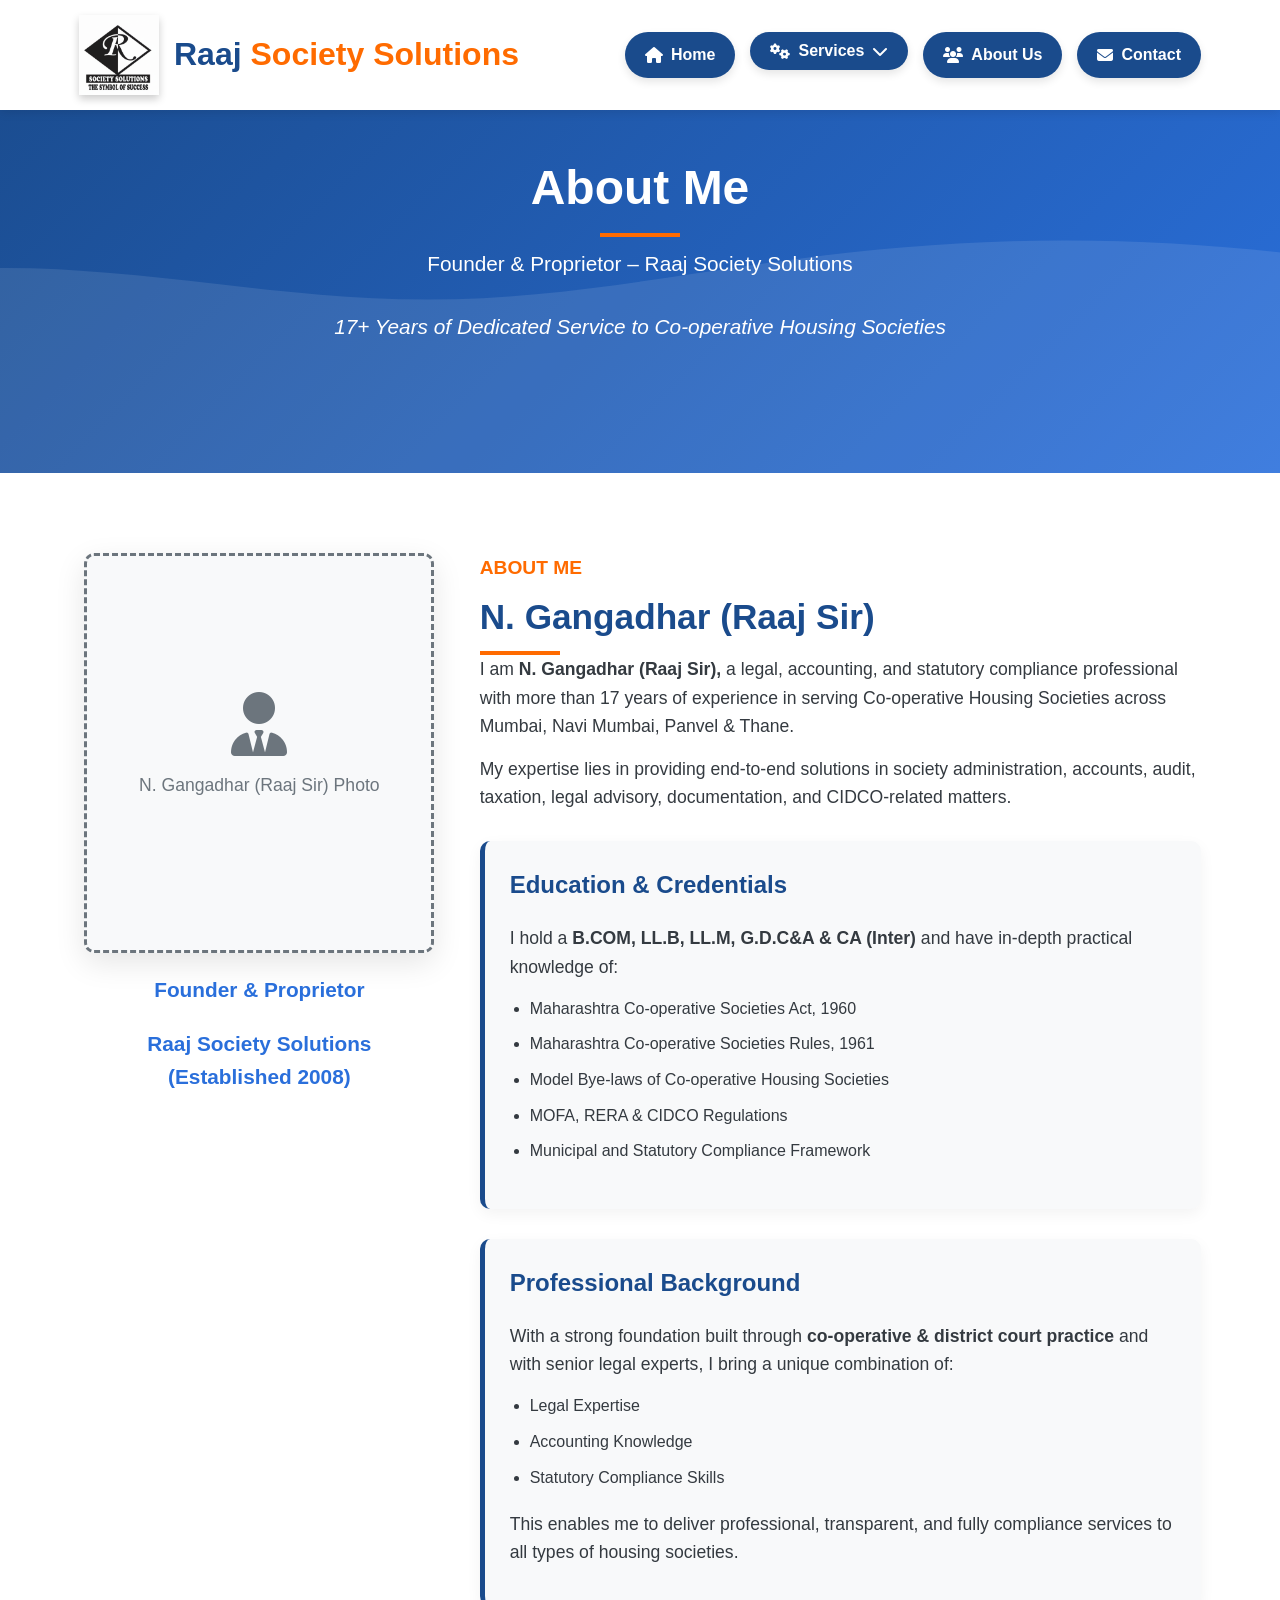
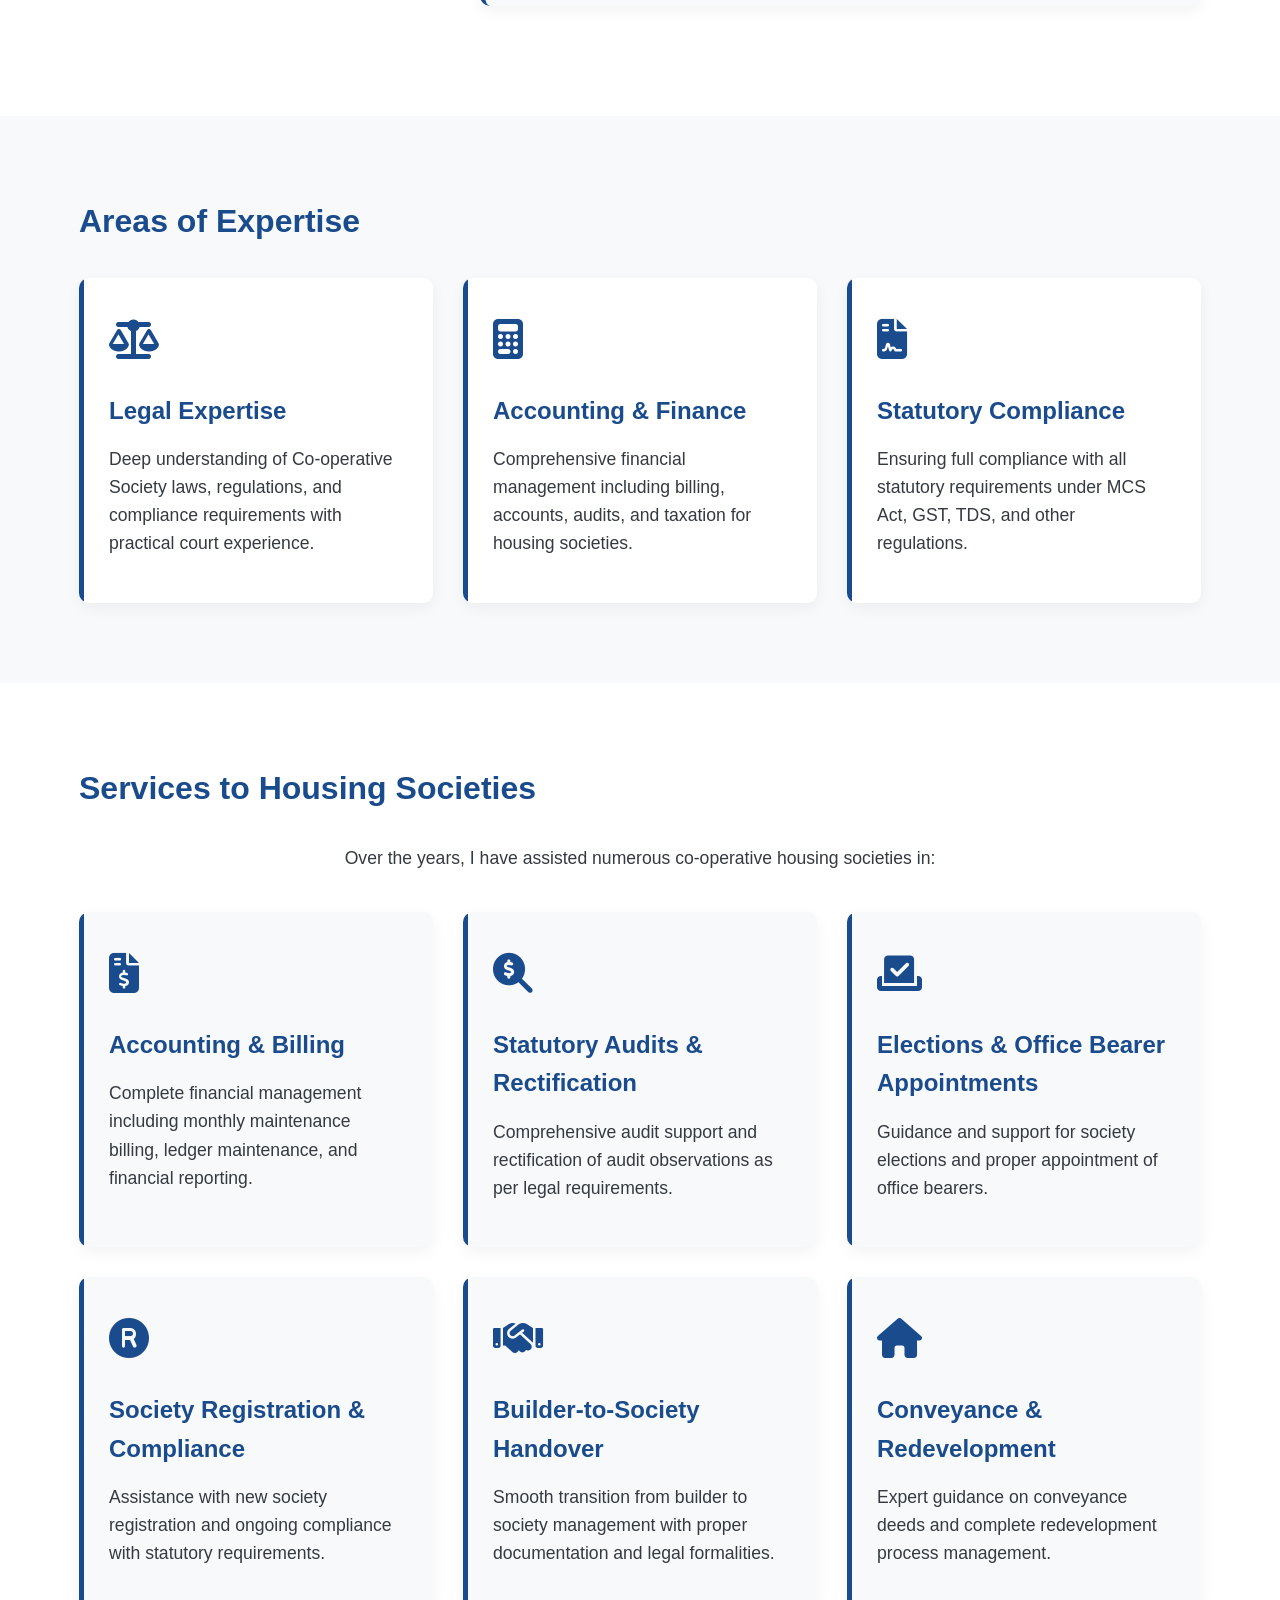
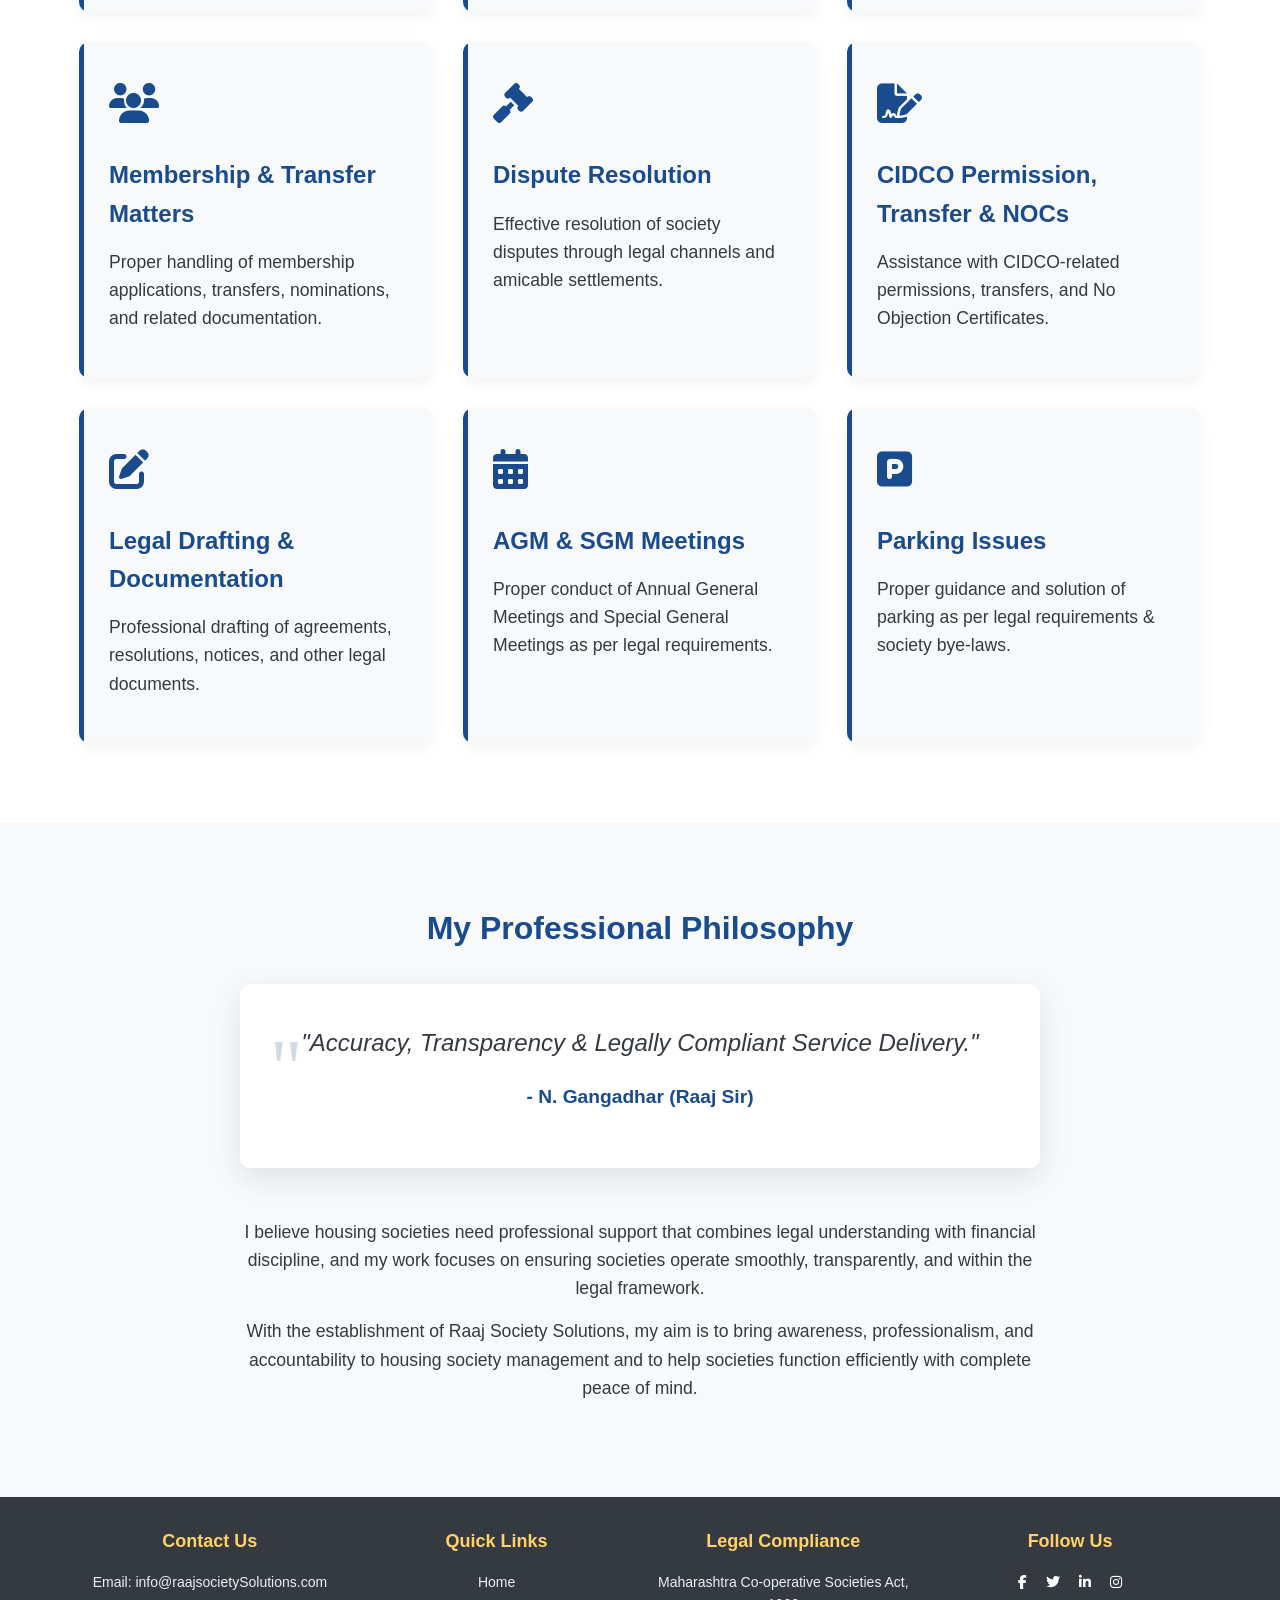
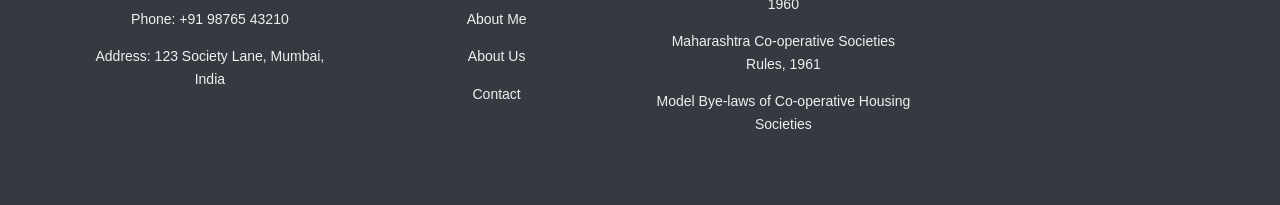
==== about-me.html @ 1106d4ea "first commit" ====
<!DOCTYPE html>
<html lang="en">
<head>
    <meta charset="UTF-8">
    <meta name="viewport" content="width=device-width, initial-scale=1.0">
    <title>About Me - N. Gangadhar (Raaj Sir) | RAAJ Society Solutions</title>
    <link rel="stylesheet" href="https://cdnjs.cloudflare.com/ajax/libs/font-awesome/6.4.0/css/all.min.css">
    <style>
        /* Previous styles remain same, adding new styles for mobile menu */

        /* Mobile Menu Styles */
        .mobile-menu-btn {
            display: none;
            background: none;
            border: none;
            font-size: 1.8rem;
            color: var(--primary);
            cursor: pointer;
            padding: 10px;
            z-index: 1002;
        }

        .mobile-menu-overlay {
            position: fixed;
            top: 0;
            left: 0;
            width: 100%;
            height: 100%;
            background-color: rgba(0, 0, 0, 0.8);
            z-index: 1001;
            opacity: 0;
            visibility: hidden;
            transition: all 0.3s ease;
        }

        .mobile-menu-overlay.active {
            opacity: 1;
            visibility: visible;
        }

        .mobile-menu-container {
            position: fixed;
            top: 0;
            right: -100%;
            width: 85%;
            max-width: 400px;
            height: 100%;
            background: white;
            z-index: 1002;
            padding: 20px;
            overflow-y: auto;
            transition: right 0.4s cubic-bezier(0.4, 0, 0.2, 1);
            box-shadow: -5px 0 25px rgba(0, 0, 0, 0.2);
        }

        .mobile-menu-container.active {
            right: 0;
        }

        .mobile-menu-header {
            display: flex;
            justify-content: space-between;
            align-items: center;
            padding-bottom: 20px;
            border-bottom: 1px solid #eee;
            margin-bottom: 20px;
        }

        .mobile-logo {
            font-size: 1.5rem;
            font-weight: 700;
            color: var(--primary);
        }

        .mobile-logo span {
            color: var(--accent);
        }

        .close-menu-btn {
            background: none;
            border: none;
            font-size: 1.8rem;
            color: var(--gray);
            cursor: pointer;
            width: 40px;
            height: 40px;
            display: flex;
            align-items: center;
            justify-content: center;
            border-radius: 50%;
            transition: all 0.3s ease;
        }

        .close-menu-btn:hover {
            background-color: var(--light);
            color: var(--primary);
            transform: rotate(90deg);
        }

        .mobile-nav {
            display: flex;
            flex-direction: column;
            gap: 10px;
        }

        .mobile-nav-item {
            display: flex;
            align-items: center;
            padding: 15px;
            text-decoration: none;
            color: var(--dark);
            border-radius: 8px;
            transition: all 0.3s ease;
            border-left: 4px solid transparent;
        }

        .mobile-nav-item:hover {
            background-color: rgba(26, 75, 140, 0.08);
            border-left-color: var(--accent);
            color: var(--primary);
            transform: translateX(5px);
        }

        .mobile-nav-item i {
            width: 30px;
            font-size: 1.2rem;
            margin-right: 10px;
        }

        .mobile-services-dropdown {
            position: relative;
        }

        .mobile-services-toggle {
            width: 100%;
            text-align: left;
            background: none;
            border: none;
            padding: 15px;
            color: var(--dark);
            font-size: 1rem;
            display: flex;
            align-items: center;
            justify-content: space-between;
            cursor: pointer;
            border-radius: 8px;
            transition: all 0.3s ease;
            border-left: 4px solid transparent;
        }

        .mobile-services-toggle:hover {
            background-color: rgba(26, 75, 140, 0.08);
            border-left-color: var(--accent);
            color: var(--primary);
        }

        .mobile-services-toggle i:first-child {
            width: 30px;
            margin-right: 10px;
            font-size: 1.2rem;
        }

        .mobile-services-menu {
            max-height: 0;
            overflow: hidden;
            transition: max-height 0.4s cubic-bezier(0.4, 0, 0.2, 1);
            padding-left: 20px;
        }

        .mobile-services-menu.active {
            max-height: 500px;
        }

        .mobile-service-item {
            display: flex;
            align-items: center;
            padding: 12px 15px;
            text-decoration: none;
            color: var(--dark);
            border-radius: 6px;
            transition: all 0.3s ease;
            margin: 5px 0;
        }

        .mobile-service-item:hover {
            background-color: rgba(26, 75, 140, 0.05);
            color: var(--primary);
            padding-left: 20px;
        }

        .mobile-service-item i {
            width: 25px;
            margin-right: 10px;
            font-size: 1rem;
            color: var(--primary);
        }

        .mobile-contact-info {
            margin-top: 30px;
            padding: 20px;
            background: var(--light);
            border-radius: 10px;
            border-left: 4px solid var(--accent);
        }

        .mobile-contact-info h4 {
            color: var(--primary);
            margin-bottom: 15px;
            font-size: 1.1rem;
        }

        .mobile-contact-info p {
            margin-bottom: 10px;
            font-size: 0.95rem;
        }

        .mobile-contact-info i {
            color: var(--primary);
            margin-right: 10px;
            width: 20px;
        }

        /* Responsive adjustments */
        @media (max-width: 992px) {
            .nav-buttons {
                display: none;
            }

            .mobile-menu-btn {
                display: block;
            }

            .header-content {
                padding: 12px 0;
            }

            .logo-text {
                font-size: 1.5rem;
            }

            .logo-container img {
                width: 60px;
                height: 60px;
            }
        }

        @media (max-width: 576px) {
            .mobile-menu-container {
                width: 100%;
                max-width: 100%;
            }

            .logo-text {
                font-size: 1.3rem;
            }

            .hero {
                padding: 150px 0 80px;
            }

            .hero h1 {
                font-size: 2rem;
            }
        }

        /* Animation for mobile menu items */
        @keyframes slideInRight {
            from {
                opacity: 0;
                transform: translateX(20px);
            }
            to {
                opacity: 1;
                transform: translateX(0);
            }
        }

        .mobile-nav-item,
        .mobile-services-toggle,
        .mobile-service-item {
            animation: slideInRight 0.3s ease forwards;
            opacity: 0;
        }

        .mobile-nav-item:nth-child(1) { animation-delay: 0.1s; }
        .mobile-nav-item:nth-child(2) { animation-delay: 0.15s; }
        .mobile-nav-item:nth-child(3) { animation-delay: 0.2s; }
        .mobile-services-toggle { animation-delay: 0.25s; }
        .mobile-service-item:nth-child(1) { animation-delay: 0.3s; }
        .mobile-service-item:nth-child(2) { animation-delay: 0.35s; }
        .mobile-service-item:nth-child(3) { animation-delay: 0.4s; }
        .mobile-service-item:nth-child(4) { animation-delay: 0.45s; }
        .mobile-service-item:nth-child(5) { animation-delay: 0.5s; }
        .mobile-service-item:nth-child(6) { animation-delay: 0.55s; }
        .mobile-service-item:nth-child(7) { animation-delay: 0.6s; }
        .mobile-service-item:nth-child(8) { animation-delay: 0.65s; }
        .mobile-service-item:nth-child(9) { animation-delay: 0.7s; }

        /* Rest of your existing CSS remains the same */
        /* Base Styles */
        :root {
            --primary: #1a4b8c;
            --secondary: #2a6fdb;
            --accent: #ff6b00;
            --light: #f8f9fa;
            --dark: #343a40;
            --gray: #6c757d;
            --transition: all 0.3s ease;
        }
        
        * {
            margin: 0;
            padding: 0;
            box-sizing: border-box;
            font-family: 'Segoe UI', Tahoma, Geneva, Verdana, sans-serif;
        }
        
        html {
            scroll-behavior: smooth;
        }
        
        body {
            background-color: #f5f7fa;
            color: var(--dark);
            line-height: 1.6;
        }
        
        .container {
            width: 90%;
            max-width: 1200px;
            margin: 0 auto;
            padding: 0 15px;
        }
        
        section {
            padding: 80px 0;
        }
        
        h1, h2, h3, h4 {
            margin-bottom: 20px;
            color: var(--primary);
        }
        
        h1 {
            font-size: 2.5rem;
            position: relative;
            display: inline-block;
        }
        
        h1:after {
            content: '';
            position: absolute;
            bottom: -10px;
            left: 0;
            width: 80px;
            height: 4px;
            background: var(--accent);
        }
        
        h2 {
            font-size: 2rem;
            margin-bottom: 30px;
        }
        
        h3 {
            font-size: 1.5rem;
        }
        
        p {
            margin-bottom: 15px;
            font-size: 1.1rem;
        }
        
        ul {
            padding-left: 20px;
            margin-bottom: 20px;
        }
        
        li {
            margin-bottom: 10px;
        }
        
        /* Header Styles */
        header {
            background-color: white;
            box-shadow: 0 2px 10px rgba(0,0,0,0.1);
            position: fixed;
            width: 100%;
            top: 0;
            z-index: 1000;
        }
        
        .header-content {
            display: flex;
            justify-content: space-between;
            align-items: center;
            padding: 15px 0;
        }
        
        .logo-container {
            display: flex;
            align-items: center;
        }
        
        .logo-container img {
            width: 80px;
            height: 80px;
            background-color: var(--primary);
            display: flex;
            align-items: center;
            justify-content: center;
            color: white;
            font-weight: bold;
            font-size: 1.5rem;
            margin-right: 15px;
            box-shadow: 0 4px 8px rgba(0,0,0,0.2);
            transition: var(--transition);
        }
        
        .logo:hover {
            transform: rotate(10deg) scale(1.05);
            box-shadow: 0 6px 12px rgba(0,0,0,0.3);
        }
        
        .logo-text {
            font-size: 2rem;
            font-weight: 700;
            color: var(--primary);
        }
        
        .logo-text span {
            color: var(--accent);
        }
        
        /* Navigation Buttons */
        .nav-buttons {
            display: flex;
            gap: 15px;
        }
        
        .home-btn, .services-btn, .contact-btn, .about-btn {
            background-color: var(--primary);
            color: white;
            padding: 10px 20px;
            border-radius: 30px;
            text-decoration: none;
            font-weight: 600;
            transition: var(--transition);
            display: flex;
            align-items: center;
            gap: 8px;
            box-shadow: 0 4px 8px rgba(0,0,0,0.1);
            border: none;
            cursor: pointer;
            font-size: 1rem;
        }
        
        .home-btn:hover, .services-btn:hover, .contact-btn:hover, .about-btn:hover {
            background-color: var(--secondary);
            transform: translateY(-3px);
            box-shadow: 0 6px 12px rgba(0,0,0,0.15);
        }
        
        /* Services Dropdown */
        .services-dropdown {
            position: relative;
        }
        
        .dropdown-content {
            position: absolute;
            top: 100%;
            left: 0;
            width: 280px;
            background-color: white;
            box-shadow: 0 8px 25px rgba(0,0,0,0.15);
            border-radius: 10px;
            padding: 15px 0;
            z-index: 1001;
            opacity: 0;
            visibility: hidden;
            transform: translateY(10px);
            transition: var(--transition);
            margin-top: 10px;
        }
        
        .services-dropdown:hover .dropdown-content {
            opacity: 1;
            visibility: visible;
            transform: translateY(0);
        }
        
        .dropdown-content:before {
            content: '';
            position: absolute;
            top: -8px;
            left: 25px;
            width: 16px;
            height: 16px;
            background-color: white;
            transform: rotate(45deg);
            box-shadow: -3px -3px 5px rgba(0,0,0,0.04);
        }
        
        .dropdown-item {
            display: flex;
            align-items: center;
            padding: 12px 25px;
            text-decoration: none;
            color: var(--dark);
            transition: var(--transition);
            border-left: 4px solid transparent;
        }
        
        .dropdown-item:hover {
            background-color: rgba(26, 75, 140, 0.05);
            border-left-color: var(--accent);
            color: var(--primary);
            padding-left: 30px;
        }
        
        .dropdown-icon {
            width: 30px;
            color: var(--primary);
            font-size: 1.1rem;
            margin-right: 12px;
        }
        
        .dropdown-item:hover .dropdown-icon {
            color: var(--accent);
        }
        
        .dropdown-text {
            flex: 1;
            font-weight: 500;
        }
        
        .dropdown-arrow {
            font-size: 0.8rem;
            color: var(--gray);
            transition: var(--transition);
        }
        
        .dropdown-item:hover .dropdown-arrow {
            color: var(--accent);
            transform: translateX(3px);
        }
        
        /* Hero Section */
        .hero {
            background: linear-gradient(135deg, var(--primary) 0%, var(--secondary) 100%);
            color: white;
            padding: 150px 0 100px;
            text-align: center;
            position: relative;
            overflow: hidden;
        }
        
        .hero:before {
            content: '';
            position: absolute;
            top: 0;
            left: 0;
            width: 100%;
            height: 100%;
            background: url('data:image/svg+xml;utf8,<svg xmlns="http://www.w3.org/2000/svg" viewBox="0 0 1440 320"><path fill="%23ffffff" fill-opacity="0.1" d="M0,224L48,213.3C96,203,192,181,288,181.3C384,181,480,203,576,202.7C672,203,768,181,864,170.7C960,160,1056,160,1152,170.7C1248,181,1344,203,1392,213.3L1440,224L1440,320L1392,320C1344,320,1248,320,1152,320C1056,320,960,320,864,320C768,320,672,320,576,320C480,320,384,320,288,320C192,320,96,320,48,320L0,320Z"></path></svg>');
            background-size: cover;
            background-position: center;
        }
        
        .hero-content {
            position: relative;
            z-index: 1;
            max-width: 800px;
            margin: 0 auto;
        }
        
        .hero h1 {
            color: white;
            font-size: 3rem;
            margin-bottom: 20px;
            animation: fadeInUp 1s ease;
        }
        
        .hero h1:after {
            background: var(--accent);
            left: 50%;
            transform: translateX(-50%);
        }
        
        .hero p {
            font-size: 1.3rem;
            margin-bottom: 30px;
            animation: fadeInUp 1s ease 0.3s both;
        }
        
        .tagline {
            font-style: italic;
            font-weight: 300;
            margin-top: 20px;
            animation: fadeInUp 1s ease 0.6s both;
        }
        
        /* Profile Section */
        .profile {
            background-color: white;
        }
        
        .profile-content {
            display: flex;
            flex-wrap: wrap;
            gap: 40px;
            align-items: flex-start;
        }
        
        .profile-image {
            flex: 1;
            min-width: 300px;
            text-align: center;
        }
        
        .image-placeholder {
            width: 100%;
            max-width: 350px;
            height: 400px;
            background-color: var(--light);
            border-radius: 10px;
            margin: 0 auto 20px;
            display: flex;
            align-items: center;
            justify-content: center;
            flex-direction: column;
            box-shadow: 0 10px 30px rgba(0,0,0,0.1);
            transition: var(--transition);
            border: 3px dashed var(--gray);
        }
        .image-placeholder img{
            height: 500px;
            width: 300px;
        }
        .image-placeholder:hover {
            transform: translateY(-10px);
            box-shadow: 0 15px 40px rgba(0,0,0,0.15);
        }
        
        .image-placeholder i {
            font-size: 4rem;
            color: var(--gray);
            margin-bottom: 15px;
        }
        
        .image-placeholder p {
            color: var(--gray);
            font-weight: 500;
        }
        
        .profile-details {
            flex: 2;
            min-width: 300px;
        }
        
        .profile-title {
            color: var(--accent);
            font-size: 1.2rem;
            margin-bottom: 5px;
        }
        
        .profile-name {
            font-size: 2.2rem;
            color: var(--primary);
            margin-bottom: 10px;
        }
        
        .profile-role {
            font-size: 1.3rem;
            color: var(--secondary);
            margin-bottom: 20px;
            font-weight: 600;
        }
        
        .profile-bio {
            margin-bottom: 30px;
        }
        
        .highlight-box {
            background-color: var(--light);
            padding: 25px;
            border-radius: 10px;
            margin-bottom: 30px;
            box-shadow: 0 5px 15px rgba(0,0,0,0.05);
            border-left: 5px solid var(--primary);
            transition: var(--transition);
        }
        
        .highlight-box:hover {
            transform: translateY(-5px);
            box-shadow: 0 10px 25px rgba(0,0,0,0.1);
        }
        
        /* Expertise Section */
        .expertise {
            background-color: var(--light);
        }
        
        .expertise-grid {
            display: grid;
            grid-template-columns: repeat(auto-fill, minmax(300px, 1fr));
            gap: 30px;
        }
        
        .expertise-card {
            background-color: white;
            border-radius: 10px;
            padding: 30px;
            box-shadow: 0 5px 15px rgba(0,0,0,0.05);
            transition: var(--transition);
            position: relative;
            overflow: hidden;
        }
        
        .expertise-card:before {
            content: '';
            position: absolute;
            top: 0;
            left: 0;
            width: 5px;
            height: 100%;
            background-color: var(--primary);
            transition: var(--transition);
        }
        
        .expertise-card:hover {
            transform: translateY(-10px);
            box-shadow: 0 15px 30px rgba(0,0,0,0.1);
        }
        
        .expertise-card:hover:before {
            width: 100%;
            opacity: 0.1;
        }
        
        .expertise-icon {
            font-size: 2.5rem;
            color: var(--primary);
            margin-bottom: 20px;
            transition: var(--transition);
        }
        
        .expertise-card:hover .expertise-icon {
            color: var(--accent);
            transform: scale(1.1);
        }
        
        .expertise-card h3 {
            margin-bottom: 15px;
            transition: var(--transition);
        }
        
        .expertise-card:hover h3 {
            color: var(--secondary);
        }
        
        /* Services Section */
        .services {
            background-color: white;
        }
        
        .services-grid {
            display: grid;
            grid-template-columns: repeat(auto-fill, minmax(300px, 1fr));
            gap: 30px;
        }
        
        .service-card {
            background-color: var(--light);
            border-radius: 10px;
            padding: 30px;
            box-shadow: 0 5px 15px rgba(0,0,0,0.05);
            transition: var(--transition);
            position: relative;
            overflow: hidden;
        }
        
        .service-card:before {
            content: '';
            position: absolute;
            top: 0;
            left: 0;
            width: 5px;
            height: 100%;
            background-color: var(--primary);
            transition: var(--transition);
        }
        
        .service-card:hover {
            transform: translateY(-10px);
            box-shadow: 0 15px 30px rgba(0,0,0,0.1);
        }
        
        .service-card:hover:before {
            width: 100%;
            opacity: 0.1;
        }
        
        .service-icon {
            font-size: 2.5rem;
            color: var(--primary);
            margin-bottom: 20px;
            transition: var(--transition);
        }
        
        .service-card:hover .service-icon {
            color: var(--accent);
            transform: scale(1.1);
        }
        
        .service-card h3 {
            margin-bottom: 15px;
            transition: var(--transition);
        }
        
        .service-card:hover h3 {
            color: var(--secondary);
        }
        
        /* Philosophy Section */
        .philosophy {
            background-color: var(--light);
            text-align: center;
        }
        
        .quote {
            max-width: 800px;
            margin: 0 auto;
            padding: 40px;
            background-color: white;
            border-radius: 10px;
            box-shadow: 0 10px 30px rgba(0,0,0,0.1);
            position: relative;
            transition: var(--transition);
        }
        
        .quote:hover {
            transform: translateY(-10px);
            box-shadow: 0 15px 40px rgba(0,0,0,0.15);
        }
        
        .quote:before {
            content: '"';
            position: absolute;
            top: 20px;
            left: 30px;
            font-size: 5rem;
            color: var(--primary);
            opacity: 0.2;
            font-family: Georgia, serif;
        }
        
        .quote-text {
            font-size: 1.5rem;
            font-style: italic;
            color: var(--dark);
            margin-bottom: 20px;
            position: relative;
            z-index: 1;
        }
        
        .quote-author {
            font-weight: 600;
            color: var(--primary);
            font-size: 1.2rem;
        }
        
        /* Footer */
        footer {
            background: var(--dark);
            color: white;
            padding: 30px 0;
            text-align: center;
        }
        
        .footer-content {
            display: flex;
            justify-content: space-between;
            flex-wrap: wrap;
            gap: 25px;
            margin-bottom: 25px;
        }
        
        .footer-section {
            flex: 1;
            min-width: 200px;
        }
        
        .footer-section h3 {
            font-size: 18px;
            margin-bottom: 15px;
            color: #ffd166;
        }
        
        .footer-section p, .footer-section a {
            color: #ecf0f1;
            line-height: 1.6;
            font-size: 14px;
        }
        
        .footer-section a {
            text-decoration: none;
            transition: all 0.3s ease;
            position: relative;
        }
        
        .footer-section a::after {
            content: '';
            position: absolute;
            bottom: -2px;
            left: 0;
            width: 0;
            height: 1px;
            background: #ffd166;
            transition: width 0.3s ease;
        }
        
        .footer-section a:hover::after {
            width: 100%;
        }
        
        .footer-section a:hover {
            color: #ffd166;
        }
        
        .footer-bottom {
            border-top: 1px solid #2a5298;
            padding-top: 15px;
            font-size: 13px;
        }
        
        /* Animations */
        @keyframes fadeInUp {
            from {
                opacity: 0;
                transform: translateY(30px);
            }
            to {
                opacity: 1;
                transform: translateY(0);
            }
        }
        
        .fade-in {
            opacity: 0;
            transform: translateY(30px);
            transition: opacity 0.6s ease, transform 0.6s ease;
        }
        
        .fade-in.visible {
            opacity: 1;
            transform: translateY(0);
        }
        
        /* Responsive Styles */
        @media (max-width: 992px) {
            .nav-buttons {
                display: none;
            }
            
            .dropdown-content {
                position: fixed;
                width: 90%;
                left: 5%;
                top: 120px;
            }
        }
        
        @media (max-width: 768px) {
            h1 {
                font-size: 2rem;
            }
            
            h2 {
                font-size: 1.8rem;
            }
            
            .hero{
                padding: 130px 0 80px;
            }

            .hero h1 {
                font-size: 2.2rem;
            }
            
            .hero p {
                font-size: 1.1rem;
            }
            
            section {
                padding: 60px 0;
            }
            
            .header-content {
                padding: 10px 0;
            }
            
            .profile-name {
                font-size: 1.8rem;
            }
        }
        
        @media (max-width: 576px) {
            .logo-text {
                font-size: 1.3rem;
            }
            
            .logo-container img {
                width: 50px;
                height: 50px;
                font-size: 1rem;
                margin-right: 10px;
            }
        }
    </style>
</head>
<body>
    <!-- Mobile Menu Overlay -->
    <div class="mobile-menu-overlay" id="mobileMenuOverlay"></div>

    <!-- Mobile Menu Container -->
    <div class="mobile-menu-container" id="mobileMenuContainer">
        <div class="mobile-menu-header">
            <div class="mobile-logo">Raaj <span>Society Solutions</span></div>
            <button class="close-menu-btn" id="closeMenuBtn">
                <i class="fas fa-times"></i>
            </button>
        </div>
        
        <div class="mobile-nav">
            <a href="index.html" class="mobile-nav-item">
                <i class="fas fa-home"></i> Home
            </a>
            
            <!-- Mobile Services Dropdown -->
            <div class="mobile-services-dropdown">
                <button class="mobile-services-toggle" id="mobileServicesToggle">
                    <i class="fas fa-cogs"></i> Services <i class="fas fa-chevron-down"></i>
                </button>
                <div class="mobile-services-menu" id="mobileServicesMenu">
                    <a href="accounts-services.html" class="mobile-service-item">
                        <i class="fas fa-file-invoice-dollar"></i>
                        Accounts Writing Services
                    </a>
                    <a href="audit-services.html" class="mobile-service-item">
                        <i class="fas fa-search-dollar"></i>
                        Audit Services
                    </a>
                    <a href="statutory-services.html" class="mobile-service-item">
                        <i class="fas fa-balance-scale"></i>
                        Statutory Services
                    </a>
                    <a href="educational-services.html" class="mobile-service-item">
                        <i class="fas fa-chalkboard-teacher"></i>
                        Educational & Awareness Services
                    </a>
                    <a href="insurance-services.html" class="mobile-service-item">
                        <i class="fas fa-shield-alt"></i>
                        Insurance Services
                    </a>
                    <a href="legal-consultancy.html" class="mobile-service-item">
                        <i class="fas fa-gavel"></i>
                        Legal Consultancy
                    </a>
                    <a href="taxation-consultancy.html" class="mobile-service-item">
                        <i class="fas fa-calculator"></i>
                        Taxation Consultancy
                    </a>
                    <a href="election-services.html" class="mobile-service-item">
                        <i class="fas fa-tasks"></i>
                        Election Services
                    </a>
                </div>
            </div>
            
            <a href="about-us.html" class="mobile-nav-item">
                <i class="fas fa-users"></i> About Us
            </a>
            
            <a href="contact.html" class="mobile-nav-item">
                <i class="fas fa-envelope"></i> Contact
            </a>
        </div>
        
        <div class="mobile-contact-info">
            <h4>Contact Info</h4>
            <p><i class="fas fa-phone"></i> +91 720 818 2007</p>
            <p><i class="fas fa-envelope"></i> raajsocietyhub.in</p>
            <p><i class="fas fa-map-marker-alt"></i> Navi Mumbai, Maharashtra</p>
        </div>
    </div>

    <!-- Header -->
    <header>
        <div class="container">
            <div class="header-content">
                <div class="logo-container">
                    <img src="img/R LOGO.png" alt="Raaj Society Solutions Logo">
                    <div class="logo-text">Raaj <span>Society Solutions</span></div>
                </div>
                
                <!-- Desktop Navigation -->
                <div class="nav-buttons">
                    <a href="index.html" class="home-btn">
                        <i class="fas fa-home"></i> Home
                    </a>
                    
                    <!-- Services Dropdown -->
                    <div class="services-dropdown">
                        <button class="services-btn">
                            <i class="fas fa-cogs"></i> Services <i class="fas fa-chevron-down"></i>
                        </button>
                        <div class="dropdown-content">
                            <a href="accounts-services.html" class="dropdown-item">
                                <i class="fas fa-file-invoice-dollar dropdown-icon"></i>
                                <span class="dropdown-text">Accounts Writing Services</span>
                                <i class="fas fa-chevron-right dropdown-arrow"></i>
                            </a>
                            <a href="audit-services.html" class="dropdown-item">
                                <i class="fas fa-search-dollar dropdown-icon"></i>
                                <span class="dropdown-text">Audit Services</span>
                                <i class="fas fa-chevron-right dropdown-arrow"></i>
                            </a>
                            <a href="statutory-services.html" class="dropdown-item">
                                <i class="fas fa-balance-scale dropdown-icon"></i>
                                <span class="dropdown-text">Statutory Services</span>
                                <i class="fas fa-chevron-right dropdown-arrow"></i>
                            </a>
                            <a href="educational-services.html" class="dropdown-item">
                                <i class="fas fa-chalkboard-teacher dropdown-icon"></i>
                                <span class="dropdown-text">Awareness & Training Services</span>
                                <i class="fas fa-chevron-right dropdown-arrow"></i>
                            </a>
                            <a href="insurance-services.html" class="dropdown-item">
                                <i class="fas fa-shield-alt dropdown-icon"></i>
                                <span class="dropdown-text">Insurance Services</span>
                                <i class="fas fa-chevron-right dropdown-arrow"></i>
                            </a>
                            <a href="legal-consultancy.html" class="dropdown-item">
                                <i class="fas fa-gavel dropdown-icon"></i>
                                <span class="dropdown-text">Legal Consultancy</span>
                                <i class="fas fa-chevron-right dropdown-arrow"></i>
                            </a>
                            <a href="taxation-consultancy.html" class="dropdown-item">
                                <i class="fas fa-calculator dropdown-icon"></i>
                                <span class="dropdown-text">Taxation Consultancy</span>
                                <i class="fas fa-chevron-right dropdown-arrow"></i>
                            </a>
                            <a href="election-services.html" class="dropdown-item">
                                <i class="fas fa-tasks dropdown-icon"></i>
                                <span class="dropdown-text">Election Services</span>
                                <i class="fas fa-chevron-right dropdown-arrow"></i>
                            </a>
                        </div>
                    </div>
                    
                    <a href="about-us.html" class="contact-btn">
                        <i class="fas fa-users"></i> About Us
                    </a>
                    
                    <a href="contact.html" class="contact-btn">
                        <i class="fas fa-envelope"></i> Contact
                    </a>
                </div>
                
                <!-- Mobile Menu Button -->
                <button class="mobile-menu-btn" id="mobileMenuBtn">
                    <i class="fas fa-bars"></i>
                </button>
            </div>
        </div>
    </header>

    <!-- Rest of your HTML content remains the same -->
    <!-- Hero Section -->
    <section class="hero">
        <div class="container">
            <div class="hero-content">
                <h1>About Me</h1>
                <p>Founder & Proprietor – Raaj Society Solutions</p>
                <p class="tagline">17+ Years of Dedicated Service to Co-operative Housing Societies</p>
            </div>
        </div>
    </section>

    <!-- Profile Section -->
    <section class="profile">
        <div class="container">
            <div class="profile-content">
                <div class="profile-image fade-in">
                    <div class="image-placeholder">
                        <i class="fas fa-user-tie"></i>
                        <!-- <img src="img/generated-image.png" alt=""> -->
                        <p>N. Gangadhar (Raaj Sir) Photo</p>
                    </div>
                    <div class="profile-role">Founder & Proprietor</div>
                    <div class="profile-role">Raaj Society Solutions <br>(Established 2008)</div>
                </div>
                <div class="profile-details">
                    <h2 class="profile-title">ABOUT ME</h2>
                    <h1 class="profile-name">N. Gangadhar (Raaj Sir)</h1>
                    
                    <div class="profile-bio">
                        <p>I am <strong> N. Gangadhar (Raaj Sir),</strong> a legal, accounting, and statutory compliance professional with more than 17 years of experience in serving Co-operative Housing Societies across Mumbai, Navi Mumbai, Panvel & Thane.</p>
                        <p>My expertise lies in providing end-to-end solutions in society administration, accounts, audit, taxation, legal advisory, documentation, and CIDCO-related matters.</p>
                    </div>
                    
                    <div class="highlight-box fade-in">
                        <h3>Education & Credentials</h3>
                        <p>I hold a <strong>B.COM, LL.B, LL.M, G.D.C&A & CA (Inter)</strong> and have in-depth practical knowledge of:</p>
                        <ul>
                            <li>Maharashtra Co-operative Societies Act, 1960</li>
                            <li>Maharashtra Co-operative Societies Rules, 1961</li>
                            <li>Model Bye-laws of Co-operative Housing Societies</li>
                            <li>MOFA, RERA & CIDCO Regulations</li>
                            <li>Municipal and Statutory Compliance Framework</li>
                        </ul>
                    </div>
                    
                    <div class="highlight-box fade-in">
                        <h3>Professional Background</h3>
                        <p>With a strong foundation built through <strong>co-operative & district court practice</strong> and with senior legal experts, I bring a unique combination of:</p>
                        <ul>
                            <li>Legal Expertise</li>
                            <li>Accounting Knowledge</li>
                            <li>Statutory Compliance Skills</li>
                        </ul>
                        <p>This enables me to deliver professional, transparent, and fully compliance services to all types of housing societies.</p>
                    </div>
                </div>
            </div>
        </div>
    </section>

    <!-- Expertise Section -->
    <section class="expertise">
        <div class="container">
            <h2>Areas of Expertise</h2>
            <div class="expertise-grid">
                <div class="expertise-card fade-in">
                    <div class="expertise-icon">
                        <i class="fas fa-balance-scale"></i>
                    </div>
                    <h3>Legal Expertise</h3>
                    <p>Deep understanding of Co-operative Society laws, regulations, and compliance requirements with practical court experience.</p>
                </div>
                
                <div class="expertise-card fade-in">
                    <div class="expertise-icon">
                        <i class="fas fa-calculator"></i>
                    </div>
                    <h3>Accounting & Finance</h3>
                    <p>Comprehensive financial management including billing, accounts, audits, and taxation for housing societies.</p>
                </div>
                
                <div class="expertise-card fade-in">
                    <div class="expertise-icon">
                        <i class="fas fa-file-contract"></i>
                    </div>
                    <h3>Statutory Compliance</h3>
                    <p>Ensuring full compliance with all statutory requirements under MCS Act, GST, TDS, and other regulations.</p>
                </div>
            </div>
        </div>
    </section>

    <!-- Services Section -->
    <section class="services">
        <div class="container">
            <h2>Services to Housing Societies</h2>
            <p style="text-align: center; margin-bottom: 40px;">Over the years, I have assisted numerous co-operative housing societies in:</p>
            
            <div class="services-grid">
                <div class="service-card fade-in">
                    <div class="service-icon">
                        <i class="fas fa-file-invoice-dollar"></i>
                    </div>
                    <h3>Accounting & Billing</h3>
                    <p>Complete financial management including monthly maintenance billing, ledger maintenance, and financial reporting.</p>
                </div>
                
                <div class="service-card fade-in">
                    <div class="service-icon">
                        <i class="fas fa-search-dollar"></i>
                    </div>
                    <h3>Statutory Audits & Rectification</h3>
                    <p>Comprehensive audit support and rectification of audit observations as per legal requirements.</p>
                </div>
                
                <div class="service-card fade-in">
                    <div class="service-icon">
                        <i class="fas fa-vote-yea"></i>
                    </div>
                    <h3>Elections & Office Bearer Appointments</h3>
                    <p>Guidance and support for society elections and proper appointment of office bearers.</p>
                </div>
                
                <div class="service-card fade-in">
                    <div class="service-icon">
                        <i class="fas fa-registered"></i>
                    </div>
                    <h3>Society Registration & Compliance</h3>
                    <p>Assistance with new society registration and ongoing compliance with statutory requirements.</p>
                </div>
                
                <div class="service-card fade-in">
                    <div class="service-icon">
                        <i class="fas fa-handshake"></i>
                    </div>
                    <h3>Builder-to-Society Handover</h3>
                    <p>Smooth transition from builder to society management with proper documentation and legal formalities.</p>
                </div>
                
                <div class="service-card fade-in">
                    <div class="service-icon">
                        <i class="fas fa-home"></i>
                    </div>
                    <h3>Conveyance & Redevelopment</h3>
                    <p>Expert guidance on conveyance deeds and complete redevelopment process management.</p>
                </div>
                
                <div class="service-card fade-in">
                    <div class="service-icon">
                        <i class="fas fa-users"></i>
                    </div>
                    <h3>Membership & Transfer Matters</h3>
                    <p>Proper handling of membership applications, transfers, nominations, and related documentation.</p>
                </div>
                
                <div class="service-card fade-in">
                    <div class="service-icon">
                        <i class="fas fa-gavel"></i>
                    </div>
                    <h3>Dispute Resolution</h3>
                    <p>Effective resolution of society disputes through legal channels and amicable settlements.</p>
                </div>
                
                <div class="service-card fade-in">
                    <div class="service-icon">
                        <i class="fas fa-file-signature"></i>
                    </div>
                    <h3>CIDCO Permission, Transfer & NOCs</h3>
                    <p>Assistance with CIDCO-related permissions, transfers, and No Objection Certificates.</p>
                </div>
                
                <div class="service-card fade-in">
                    <div class="service-icon">
                        <i class="fas fa-edit"></i>
                    </div>
                    <h3>Legal Drafting & Documentation</h3>
                    <p>Professional drafting of agreements, resolutions, notices, and other legal documents.</p>
                </div>
                
                <div class="service-card fade-in">
                    <div class="service-icon">
                        <i class="fas fa-calendar-alt"></i>
                    </div>
                    <h3>AGM & SGM Meetings</h3>
                    <p>Proper conduct of Annual General Meetings and Special General Meetings as per legal requirements.</p>
                </div>
				
				<div class="service-card fade-in">
                    <div class="service-icon">
                        <i class="fas fa-parking"></i>
                    </div>
                    <h3>Parking Issues</h3>
                    <p>Proper guidance and solution of parking as per legal requirements & society bye-laws.</p>
                </div>
            </div>
        </div>
    </section>

    <!-- Philosophy Section -->
    <section class="philosophy">
        <div class="container">
            <h2>My Professional Philosophy</h2>
            <div class="quote fade-in">
                <p class="quote-text">"Accuracy, Transparency & Legally Compliant Service Delivery."</p>
                <p class="quote-author">- N. Gangadhar (Raaj Sir)</p>
            </div>
            
            <div style="max-width: 800px; margin: 50px auto 0;">
                <p class="fade-in">I believe housing societies need professional support that combines legal understanding with financial discipline, and my work focuses on ensuring societies operate smoothly, transparently, and within the legal framework.</p>
                <p class="fade-in">With the establishment of Raaj Society Solutions, my aim is to bring awareness, professionalism, and accountability to housing society management and to help societies function efficiently with complete peace of mind.</p>
            </div>
        </div>
    </section>

    <!-- Footer -->
    <footer>
        <div class="container">
            <div class="footer-content">
                <div class="footer-section">
                    <h3>Contact Us</h3>
                    <p>Email: info@raajsocietySolutions.com</p>
                    <p>Phone: +91 98765 43210</p>
                    <p>Address: 123 Society Lane, Mumbai, India</p>
                </div>
                <div class="footer-section">
                    <h3>Quick Links</h3>
                    <p><a href="index.html">Home</a></p>
                    <p><a href="about-me.html">About Me</a></p>
                    <p><a href="about-us.html">About Us</a></p>
                    <p><a href="contact.html">Contact</a></p>
                </div>
                <div class="footer-section">
                    <h3>Legal Compliance</h3>
                    <p>Maharashtra Co-operative Societies Act, 1960</p>
                    <p>Maharashtra Co-operative Societies Rules, 1961</p>
                    <p>Model Bye-laws of Co-operative Housing Societies</p>
                </div>
                 <div class="footer-section">
                    <h3>Follow Us</h3>
                    <p>
                        <a href="#" style="color: white; margin-right: 15px;"><i class="fab fa-facebook-f"></i></a>
                        <a href="#" style="color: white; margin-right: 15px;"><i class="fab fa-twitter"></i></a>
                        <a href="#" style="color: white; margin-right: 15px;"><i class="fab fa-linkedin-in"></i></a>
                        <a href="#" style="color: white;"><i class="fab fa-instagram"></i></a>
                    </p>
                </div>
            </div>
            <!-- <div class="footer-bottom">
                <p>&copy; 2023 Raaj Society Solutions - Professional Statutory Audit Services. All rights reserved.</p>
            </div> -->
        </div>
    </footer>

    <script>
        // Mobile Menu Functionality
        const mobileMenuBtn = document.getElementById('mobileMenuBtn');
        const closeMenuBtn = document.getElementById('closeMenuBtn');
        const mobileMenuOverlay = document.getElementById('mobileMenuOverlay');
        const mobileMenuContainer = document.getElementById('mobileMenuContainer');
        const mobileServicesToggle = document.getElementById('mobileServicesToggle');
        const mobileServicesMenu = document.getElementById('mobileServicesMenu');

        // Open mobile menu
        mobileMenuBtn.addEventListener('click', () => {
            mobileMenuOverlay.classList.add('active');
            mobileMenuContainer.classList.add('active');
            document.body.style.overflow = 'hidden'; // Prevent scrolling
        });

        // Close mobile menu
        function closeMobileMenu() {
            mobileMenuOverlay.classList.remove('active');
            mobileMenuContainer.classList.remove('active');
            document.body.style.overflow = ''; // Restore scrolling
            
            // Close services dropdown if open
            mobileServicesMenu.classList.remove('active');
            mobileServicesToggle.querySelector('.fa-chevron-down').style.transform = 'rotate(0deg)';
        }

        closeMenuBtn.addEventListener('click', closeMobileMenu);
        mobileMenuOverlay.addEventListener('click', closeMobileMenu);

        // Toggle services dropdown in mobile menu
        mobileServicesToggle.addEventListener('click', () => {
            mobileServicesMenu.classList.toggle('active');
            const chevron = mobileServicesToggle.querySelector('.fa-chevron-down');
            
            if (mobileServicesMenu.classList.contains('active')) {
                chevron.style.transform = 'rotate(180deg)';
            } else {
                chevron.style.transform = 'rotate(0deg)';
            }
        });

        // Close menu when clicking on a link (except services toggle)
        document.querySelectorAll('.mobile-nav-item, .mobile-service-item').forEach(item => {
            item.addEventListener('click', (e) => {
                if (!e.target.closest('.mobile-services-toggle')) {
                    closeMobileMenu();
                }
            });
        });

        // Keyboard support - close menu on ESC key
        document.addEventListener('keydown', (e) => {
            if (e.key === 'Escape' && mobileMenuContainer.classList.contains('active')) {
                closeMobileMenu();
            }
        });

        // Fade in animation on scroll (existing code)
        document.addEventListener('DOMContentLoaded', function() {
            const fadeElements = document.querySelectorAll('.fade-in');
            
            const fadeInOnScroll = function() {
                fadeElements.forEach(element => {
                    const elementTop = element.getBoundingClientRect().top;
                    const elementVisible = 150;
                    
                    if (elementTop < window.innerHeight - elementVisible) {
                        element.classList.add('visible');
                    }
                });
            };
            
            // Check on load
            fadeInOnScroll();
            
            // Check on scroll
            window.addEventListener('scroll', fadeInOnScroll);
            
            // Desktop services dropdown hover functionality
            const servicesBtn = document.querySelector('.services-btn');
            const dropdownContent = document.querySelector('.dropdown-content');
            
            if (window.innerWidth > 992) {
                // Desktop behavior - hover
                servicesBtn.addEventListener('mouseenter', () => {
                    dropdownContent.style.opacity = '1';
                    dropdownContent.style.visibility = 'visible';
                    dropdownContent.style.transform = 'translateY(0)';
                });

                document.querySelector('.services-dropdown').addEventListener('mouseleave', () => {
                    dropdownContent.style.opacity = '0';
                    dropdownContent.style.visibility = 'hidden';
                    dropdownContent.style.transform = 'translateY(10px)';
                });
            }
        });

        // Handle window resize
        window.addEventListener('resize', () => {
            // Close mobile menu if open on resize to desktop
            if (window.innerWidth > 992 && mobileMenuContainer.classList.contains('active')) {
                closeMobileMenu();
            }
        });
    </script>
</body>
</html>
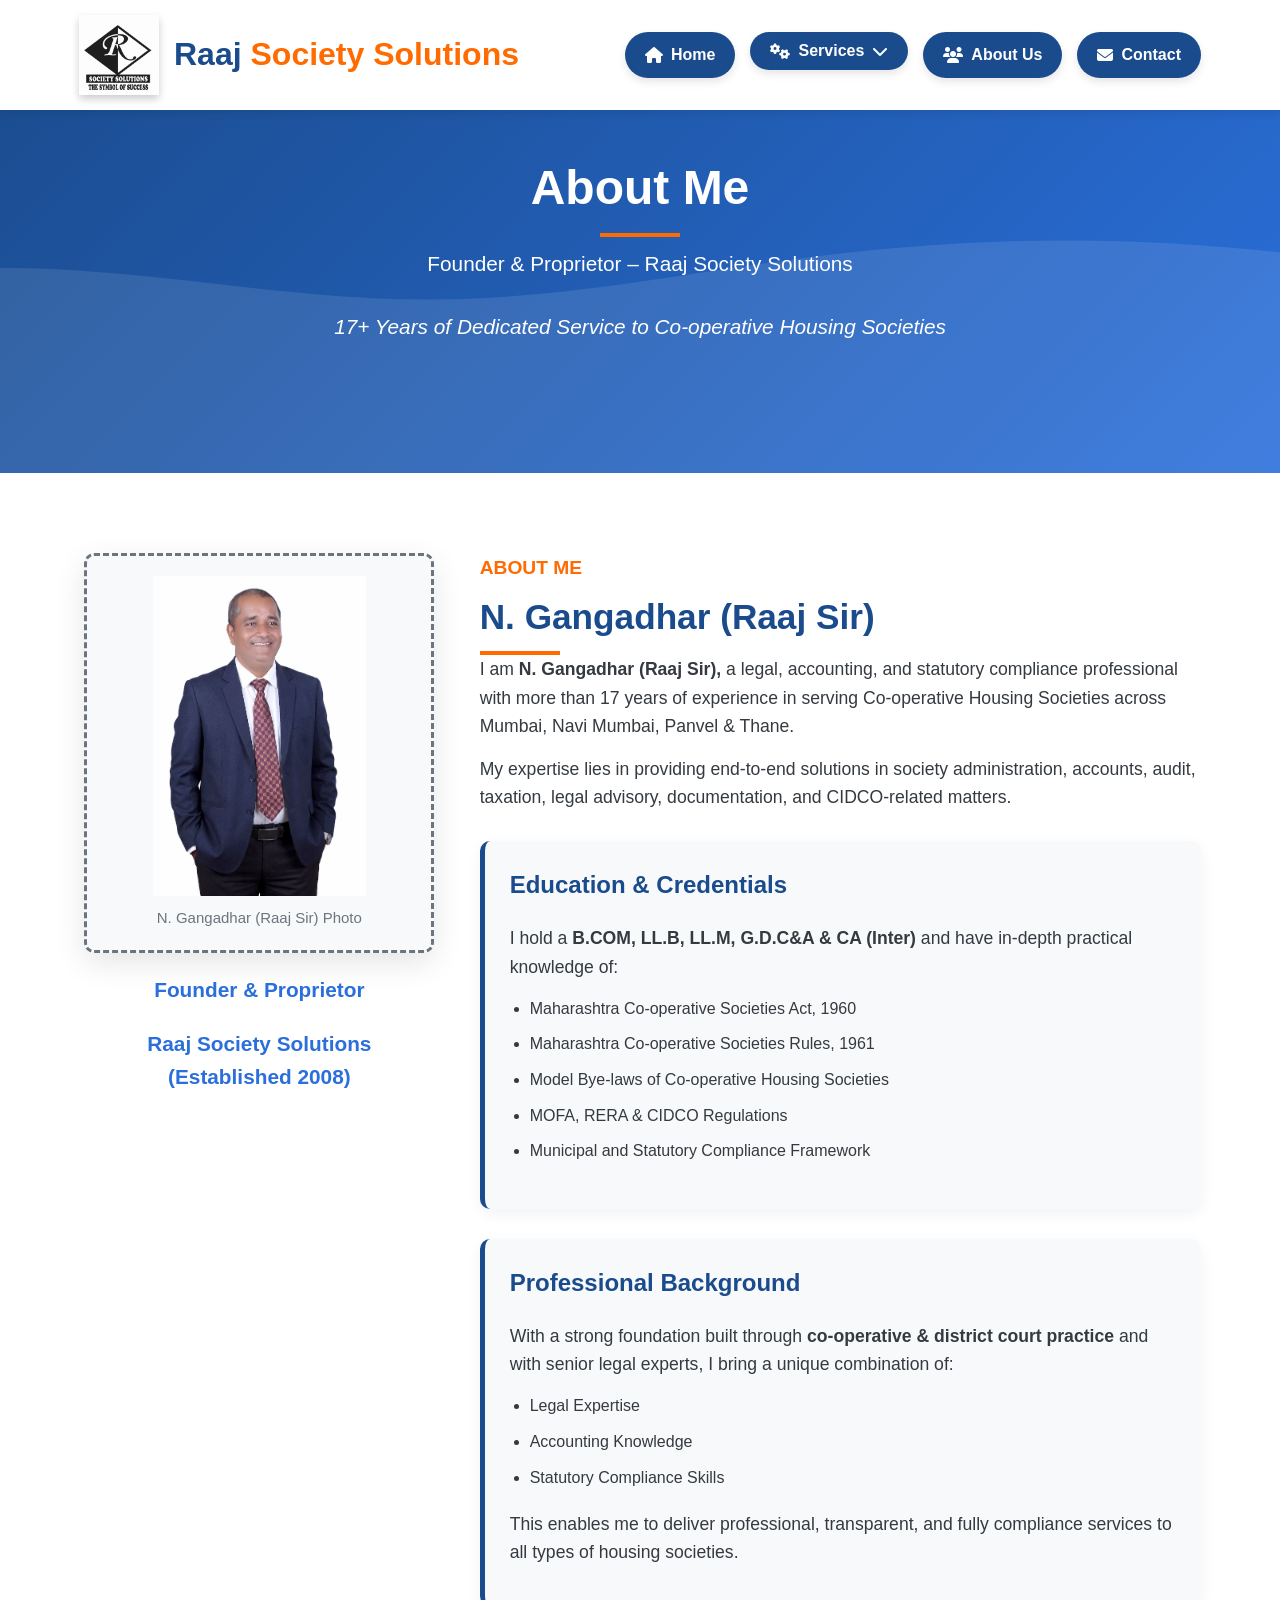
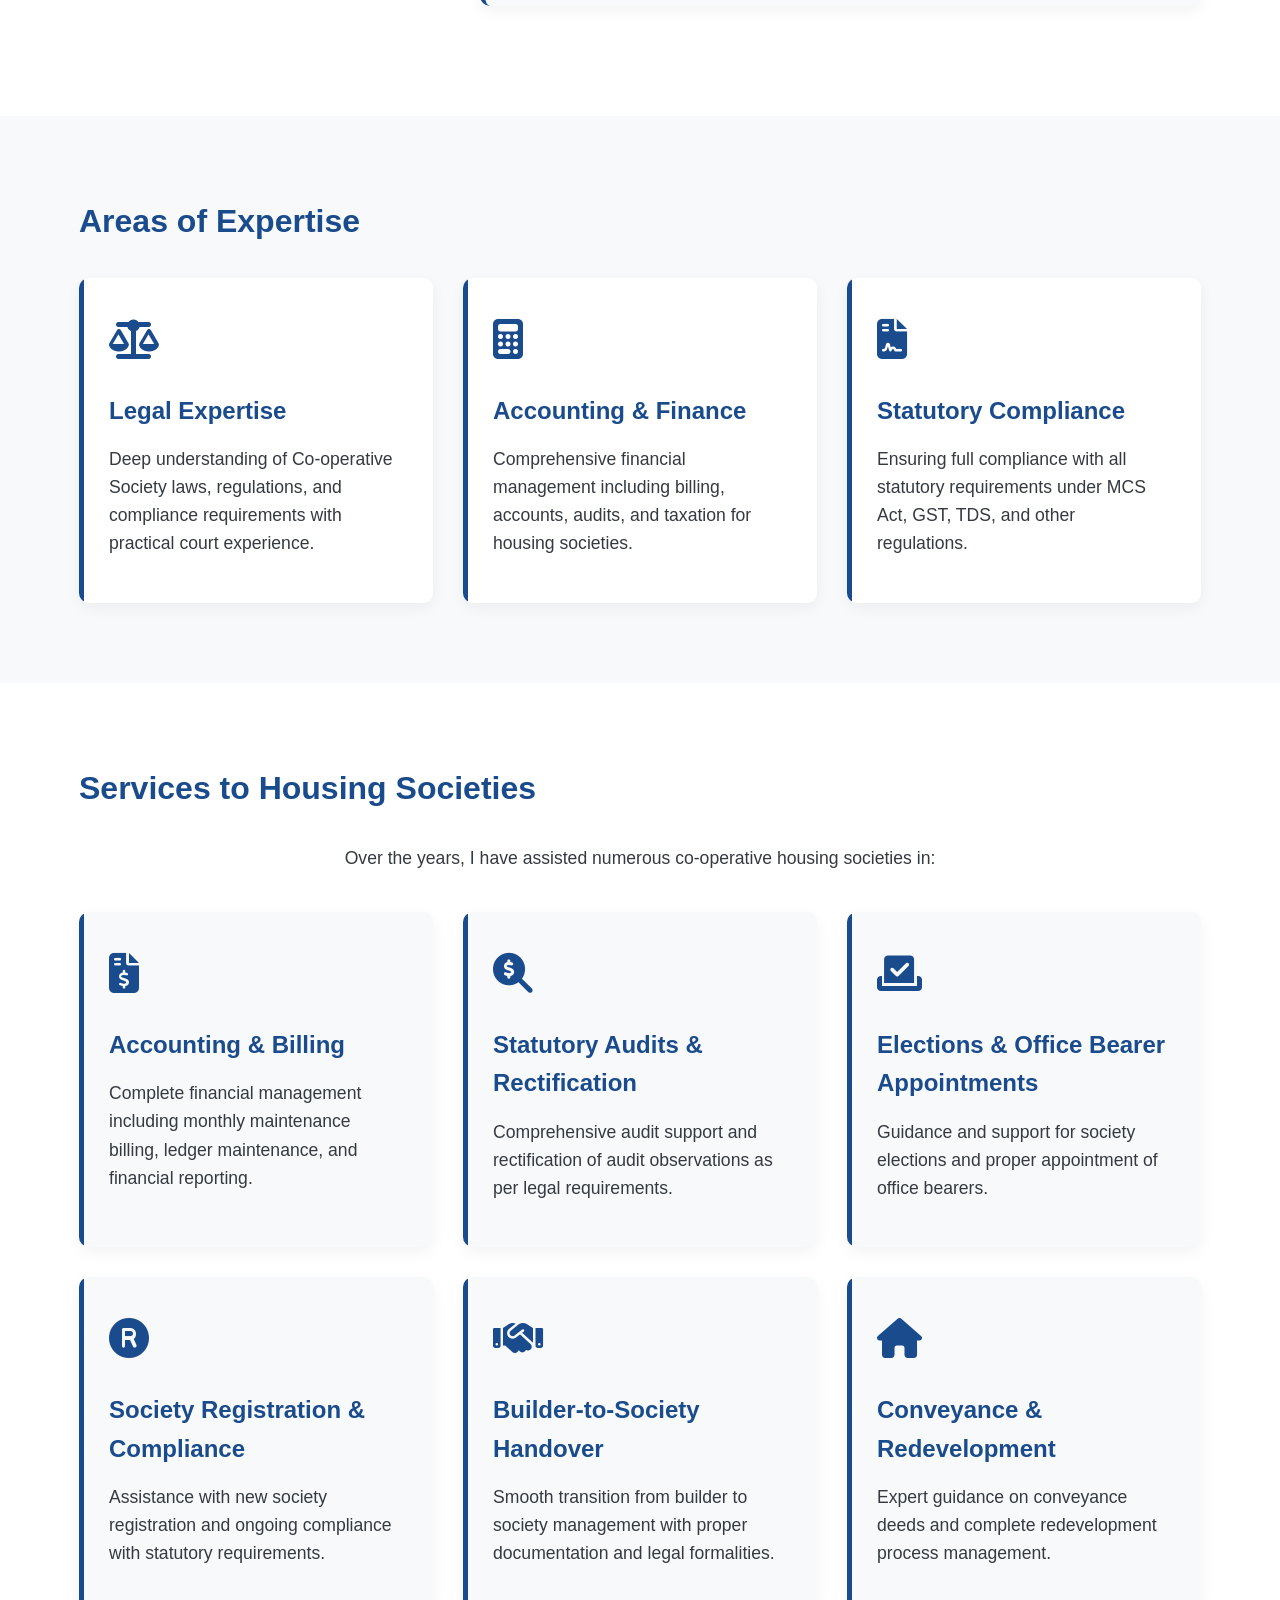
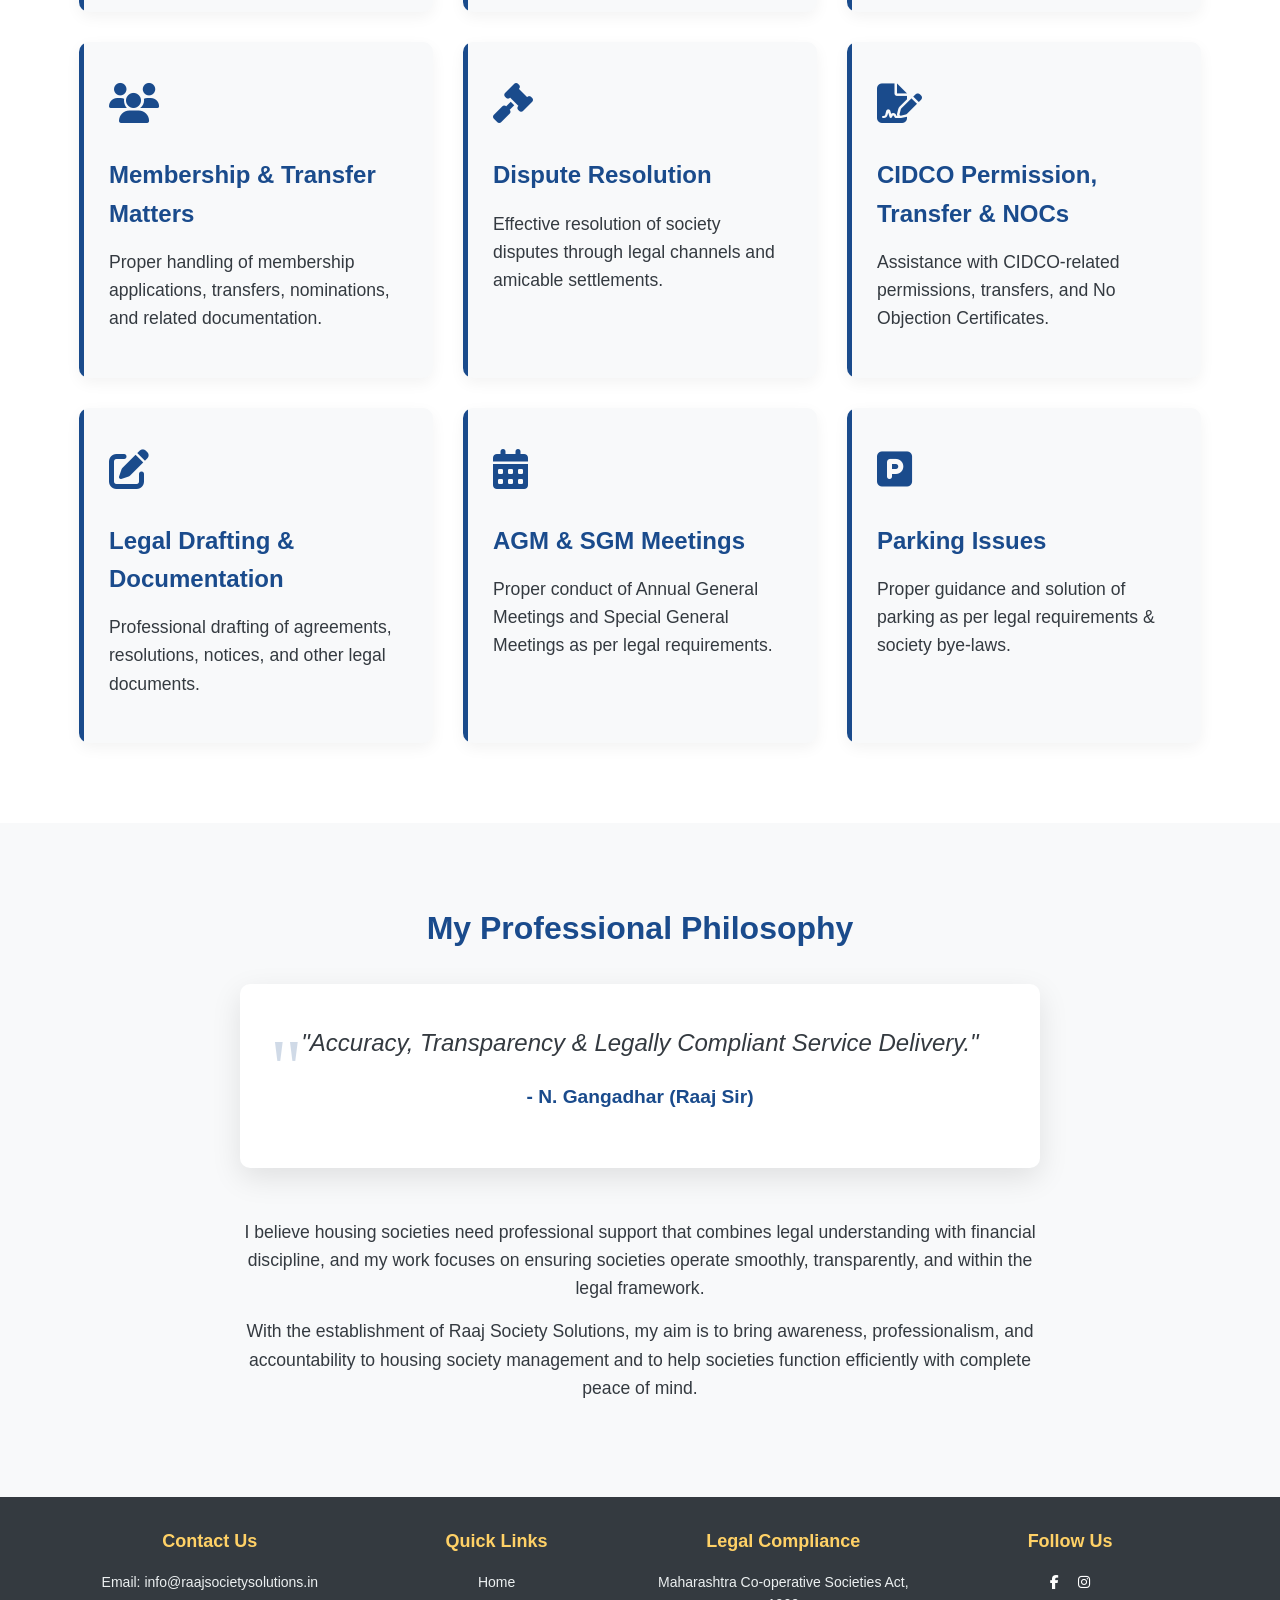
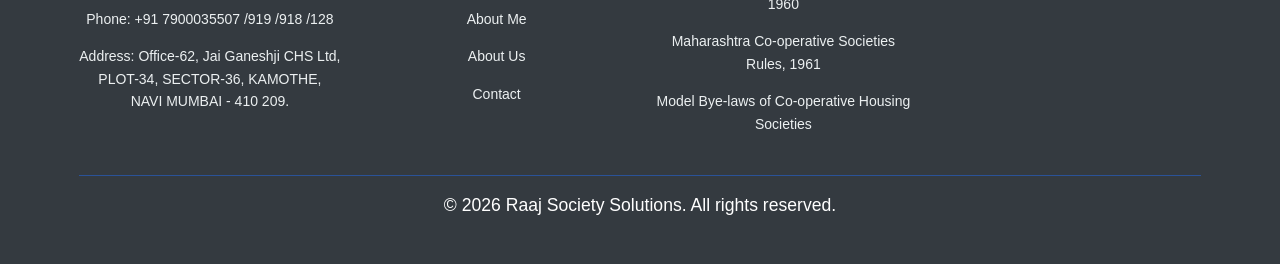
==== commit 80b07bb5: "Updated website" ====
--- a/about-me.html
+++ b/about-me.html
@@ -621,7 +621,8 @@
         .image-placeholder {
             width: 100%;
             max-width: 350px;
-            height: 400px;
+            height: auto;               
+            min-height: 400px;          
             background-color: var(--light);
             border-radius: 10px;
             margin: 0 auto 20px;
@@ -632,11 +633,27 @@
             box-shadow: 0 10px 30px rgba(0,0,0,0.1);
             transition: var(--transition);
             border: 3px dashed var(--gray);
-        }
-        .image-placeholder img{
-            height: 500px;
-            width: 300px;
-        }
+            overflow: hidden;          
+            padding: 15px;             
+            box-sizing: border-box;
+        }
+
+        .image-placeholder img {
+            width: 100%;
+            height: auto;
+            max-height: 320px;         
+            object-fit: contain;        
+            border-radius: 5px;
+            margin-bottom: 10px;       
+        }
+
+        .image-placeholder p {
+            margin: 0;
+            font-size: 15px;
+            font-weight: 500;
+            color: #555;               
+        }
+        
         .image-placeholder:hover {
             transform: translateY(-10px);
             box-shadow: 0 15px 40px rgba(0,0,0,0.15);
@@ -1036,7 +1053,7 @@
             <a href="index.html" class="mobile-nav-item">
                 <i class="fas fa-home"></i> Home
             </a>
-            
+
             <!-- Mobile Services Dropdown -->
             <div class="mobile-services-dropdown">
                 <button class="mobile-services-toggle" id="mobileServicesToggle">
@@ -1089,9 +1106,9 @@
         
         <div class="mobile-contact-info">
             <h4>Contact Info</h4>
-            <p><i class="fas fa-phone"></i> +91 720 818 2007</p>
-            <p><i class="fas fa-envelope"></i> raajsocietyhub.in</p>
-            <p><i class="fas fa-map-marker-alt"></i> Navi Mumbai, Maharashtra</p>
+            <p><i class="fas fa-phone"></i> +91 7900035507</p>
+            <p><i class="fas fa-envelope"></i> raajsocietysolutions.in</p>
+            <p><i class="fas fa-map-marker-alt"></i> Office-62, Jai Ganeshji CHS Ltd, PLOT-34, SECTOR-36, KAMOTHE, NAVI MUMBAI - 410 209.</p>
         </div>
     </div>
 
@@ -1194,8 +1211,8 @@
             <div class="profile-content">
                 <div class="profile-image fade-in">
                     <div class="image-placeholder">
-                        <i class="fas fa-user-tie"></i>
-                        <!-- <img src="img/generated-image.png" alt=""> -->
+                        <!-- <i class="fas fa-user-tie"></i> -->
+                        <img src="img/profile_img.jpeg" alt="">
                         <p>N. Gangadhar (Raaj Sir) Photo</p>
                     </div>
                     <div class="profile-role">Founder & Proprietor</div>
@@ -1397,9 +1414,9 @@
             <div class="footer-content">
                 <div class="footer-section">
                     <h3>Contact Us</h3>
-                    <p>Email: info@raajsocietySolutions.com</p>
-                    <p>Phone: +91 98765 43210</p>
-                    <p>Address: 123 Society Lane, Mumbai, India</p>
+                    <p>Email: info@raajsocietysolutions.in</p>
+                    <p>Phone: +91 7900035507 /919 /918 /128</p>
+                    <p>Address: Office-62, Jai Ganeshji CHS Ltd, PLOT-34, SECTOR-36, KAMOTHE, <br> NAVI MUMBAI - 410 209.</p>
                 </div>
                 <div class="footer-section">
                     <h3>Quick Links</h3>
@@ -1417,18 +1434,19 @@
                  <div class="footer-section">
                     <h3>Follow Us</h3>
                     <p>
-                        <a href="#" style="color: white; margin-right: 15px;"><i class="fab fa-facebook-f"></i></a>
-                        <a href="#" style="color: white; margin-right: 15px;"><i class="fab fa-twitter"></i></a>
-                        <a href="#" style="color: white; margin-right: 15px;"><i class="fab fa-linkedin-in"></i></a>
-                        <a href="#" style="color: white;"><i class="fab fa-instagram"></i></a>
+                        <a href="https://www.facebook.com/raajsocietysolutions/" style="color: white; margin-right: 15px;"><i class="fab fa-facebook-f"></i></a>
+                        <!-- <a href="https://twitter.com/your_username/" style="color: white; margin-right: 15px;"><i class="fab fa-twitter"></i></a> -->
+                        <!-- <a href="https://www.linkedin.com/in/your_username/" style="color: white; margin-right: 15px;"><i class="fab fa-linkedin-in"></i></a> -->
+                        <a href="https://www.instagram.com/raaj_society_solutions/" style="color: white;"><i class="fab fa-instagram"></i></a>
                     </p>
                 </div>
             </div>
-            <!-- <div class="footer-bottom">
-                <p>&copy; 2023 Raaj Society Solutions - Professional Statutory Audit Services. All rights reserved.</p>
-            </div> -->
+            <div class="footer-bottom">
+                <p>&copy; 2026 Raaj Society Solutions. All rights reserved.</p>
+            </div>
         </div>
     </footer>
+    
 
     <script>
         // Mobile Menu Functionality
